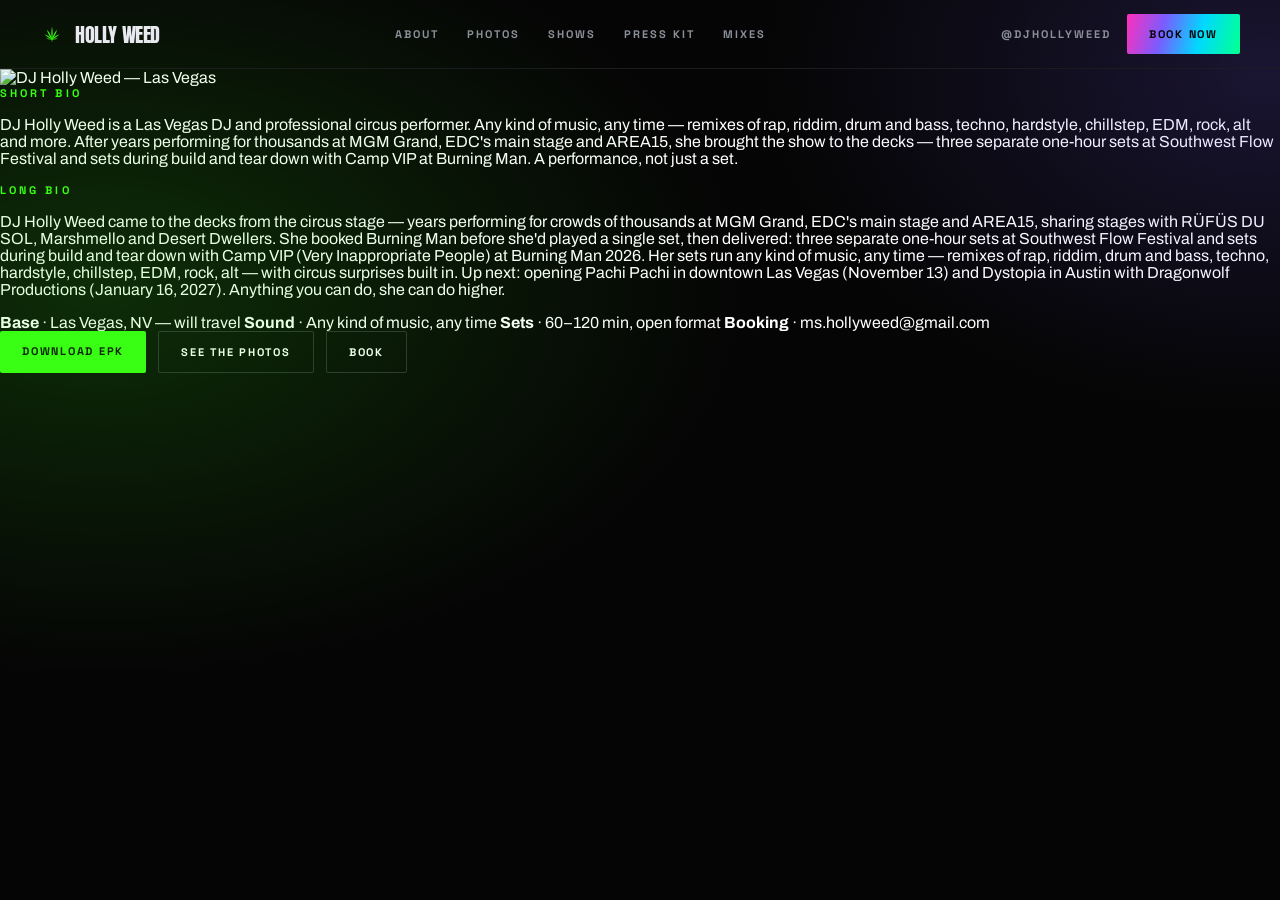
==== about.html @ 9cdce439 "Add files via upload" ====
<!DOCTYPE html>
<html lang="en">
<head>
<meta charset="utf-8">
<title>About — DJ Holly Weed</title>
<meta name="viewport" content="width=device-width,initial-scale=1">
<meta name="description" content="About DJ Holly Weed — Las Vegas DJ and professional circus performer. Any kind of music, any time.">
<meta name="theme-color" content="#050505">
<link rel="icon" type="image/png" href="assets/img/favicon.png">
<link rel="preconnect" href="https://fonts.googleapis.com">
<link rel="preconnect" href="https://fonts.gstatic.com" crossorigin>
<link href="https://fonts.googleapis.com/css2?family=Anton&family=Archivo:wght@400;500;600;700&family=Space+Grotesk:wght@400;500;700&display=swap" rel="stylesheet">
<link rel="stylesheet" href="assets/styles.css?v=6">
</head>
<body>
<div class="screen">

<header>
  <a class="logo" href="index.html" aria-label="DJ Holly Weed">
    <svg viewBox="-100 -110 200 140" width="24" aria-hidden="true"><g fill="currentColor"><path d="M0,10 C7,-22 7,-70 0,-104 C-7,-70 -7,-22 0,10 Z"/><path transform="rotate(28)" d="M0,10 C7,-20 7,-62 0,-92 C-7,-62 -7,-20 0,10 Z"/><path transform="rotate(-28)" d="M0,10 C7,-20 7,-62 0,-92 C-7,-62 -7,-20 0,10 Z"/><path transform="rotate(56)" d="M0,10 C6,-16 6,-50 0,-74 C-6,-50 -6,-16 0,10 Z"/><path transform="rotate(-56)" d="M0,10 C6,-16 6,-50 0,-74 C-6,-50 -6,-16 0,10 Z"/><path transform="rotate(84)" d="M0,10 C5,-12 5,-34 0,-50 C-5,-34 -5,-12 0,10 Z"/><path transform="rotate(-84)" d="M0,10 C5,-12 5,-34 0,-50 C-5,-34 -5,-12 0,10 Z"/><path d="M-2.4,6 L2.4,6 L1.2,28 L-1.2,28 Z"/></g></svg>
    <span>Holly Weed</span>
  </a>
  <nav>
    <a class="navlink active" href="about.html">About</a>
    <a class="navlink" href="photos.html">Photos</a>
    <a class="navlink" href="shows.html">Shows</a>
    <a class="navlink" href="assets/DJHollyWeed-EPK.pdf" download>Press Kit</a>
    <a class="navlink" href="https://soundcloud.com/djhollyweed" target="_blank" rel="noopener">Mixes</a>
  </nav>
  <div class="header-right">
    <span class="label handle">@DJHOLLYWEED</span>
    <a class="btn slick" href="mailto:ms.hollyweed@gmail.com?subject=Booking%20enquiry%20%E2%80%94%20DJ%20Holly%20Weed">Book Now</a>
  </div>
</header>

<div class="about-grid">
  <div class="about-photo">
    <img src="assets/img/live-11.jpg" alt="DJ Holly Weed — Las Vegas">
    <div class="strip"></div>
  </div>
  <div class="about-text">
    <div>
      <div class="eyebrow">Short Bio</div>
      <p>DJ Holly Weed is a Las Vegas DJ and professional circus performer. Any kind of music, any time — remixes of rap, riddim, drum and bass, techno, hardstyle, chillstep, EDM, rock, alt and more. After years performing for thousands at MGM Grand, EDC's main stage and AREA15, she brought the show to the decks — three separate one-hour sets at Southwest Flow Festival and sets during build and tear down with Camp VIP at Burning Man. A performance, not just a set.</p>
    </div>
    <div>
      <div class="eyebrow">Long Bio</div>
      <p>DJ Holly Weed came to the decks from the circus stage — years performing for crowds of thousands at MGM Grand, EDC's main stage and AREA15, sharing stages with RÜFÜS DU SOL, Marshmello and Desert Dwellers. She booked Burning Man before she'd played a single set, then delivered: three separate one-hour sets at Southwest Flow Festival and sets during build and tear down with Camp VIP (Very Inappropriate People) at Burning Man 2026. Her sets run any kind of music, any time — remixes of rap, riddim, drum and bass, techno, hardstyle, chillstep, EDM, rock, alt — with circus surprises built in. Up next: opening Pachi Pachi in downtown Las Vegas (November 13) and Dystopia in Austin with Dragonwolf Productions (January 16, 2027). Anything you can do, she can do higher.</p>
    </div>
    <div class="factline">
      <span class="factchip"><b>Base</b> · Las Vegas, NV — will travel</span>
      <span class="factchip"><b>Sound</b> · Any kind of music, any time</span>
      <span class="factchip"><b>Sets</b> · 60–120 min, open format</span>
      <span class="factchip"><b>Booking</b> · ms.hollyweed@gmail.com</span>
    </div>
    <div class="ctas" style="margin-top:0">
      <a class="btn btn-green" href="assets/DJHollyWeed-EPK.pdf" download>Download EPK</a>
      <a class="btn btn-outline" href="photos.html">See the Photos</a>
      <a class="btn btn-outline" href="mailto:ms.hollyweed@gmail.com?subject=Booking%20enquiry%20%E2%80%94%20DJ%20Holly%20Weed">Book</a>
    </div>
  </div>
</div>

</div>
</body>
</html>
---- assets/styles.css ----
/* DJ HOLLY WEED — one-screen site */
:root{
  --green:#39FF14; --pink:#FF2FB9; --black:#050505; --bone:#E8EAF0;
  --panel:#0A0B0C; --line:#1A1C1F; --border:#2A2D32; --mid:#8A8F98; --body:#9AA0A8;
}
*{box-sizing:border-box}
html,body{margin:0;background:var(--black);color:#fff;font-family:'Archivo',sans-serif;-webkit-font-smoothing:antialiased}
a{color:inherit;text-decoration:none}
img{display:block}
.label{font-family:'Space Grotesk',sans-serif;font-weight:700;letter-spacing:0.18em;text-transform:uppercase;font-size:11px}
.dim{color:var(--mid)}
@keyframes slick{from{background-position:0% 50%}to{background-position:200% 50%}}
.slick{background:linear-gradient(105deg,#FF2FB9,#7A5CFF,#00D8FF,#00FF9D,#39FF14,#FFB300,#FF2FB9);background-size:200% 100%;animation:slick 9s linear infinite;color:var(--black)!important}
.btn{display:inline-block;font-family:'Space Grotesk',sans-serif;font-size:11px;font-weight:700;letter-spacing:0.16em;text-transform:uppercase;padding:13px 22px;border-radius:2px;transition:filter .2s}
.btn:hover{filter:brightness(1.15)}
.btn-green{background:var(--green);color:var(--black)}
.btn-outline{border:1px solid var(--border);color:#fff}
.btn-outline:hover{border-color:var(--green);color:var(--green);filter:none}

.screen{min-height:100svh;display:flex;flex-direction:column;position:relative;overflow:hidden}
.screen::before{content:"";position:absolute;inset:-10% -20% auto;height:120%;background:radial-gradient(55% 55% at 20% 35%, rgba(57,255,20,0.16), transparent 65%),radial-gradient(40% 45% at 85% 15%, rgba(122,92,255,0.18), transparent 70%);pointer-events:none}

header{position:relative;z-index:2;display:flex;align-items:center;justify-content:space-between;gap:16px;padding:14px 40px;border-bottom:1px solid var(--line)}
.logo{display:flex;align-items:center;gap:11px}
.logo svg{color:var(--green);flex:none}
.logo span{font-family:'Anton',sans-serif;font-size:20px;letter-spacing:-0.02em;color:var(--bone);text-transform:uppercase}
nav{display:flex;gap:28px;align-items:center}
.navlink{font-family:'Space Grotesk',sans-serif;font-size:11px;font-weight:700;letter-spacing:0.18em;color:var(--mid);text-transform:uppercase;background:none;border:none;cursor:pointer;padding:0;transition:color .2s}
.navlink:hover{color:var(--green)}
.header-right{display:flex;align-items:center;gap:16px}
.handle{color:var(--mid)}

main{position:relative;z-index:1;flex:1;display:grid;grid-template-columns:1fr minmax(300px,30vw);min-height:0}
.col-left{display:flex;flex-direction:column;justify-content:space-between;gap:12px;padding:22px 40px 12px;min-width:0}
.kicker{display:flex;align-items:center;gap:12px;margin-bottom:14px}
.kicker .dot{width:8px;height:8px;background:var(--pink);border-radius:50%;box-shadow:0 0 12px 3px rgba(255,47,185,0.8)}
.kicker span:last-child{font-family:'Space Grotesk',sans-serif;font-size:11px;font-weight:700;letter-spacing:0.28em;color:var(--pink);text-transform:uppercase}
h1{margin:0;font-weight:400;font-family:'Anton',sans-serif;text-transform:uppercase;letter-spacing:-0.035em;font-size:clamp(54px,7.2vw,104px);line-height:.92}
.h1a{color:var(--bone)}
.h1b{color:var(--green);text-shadow:0 0 60px rgba(57,255,20,0.45)}
.blurb{font-size:14px;line-height:1.5;color:var(--body);max-width:560px;margin:12px 0 0}
.ctas{display:flex;gap:12px;margin-top:18px;flex-wrap:wrap}

.shows-mini{border-top:1px solid var(--line)}
.srow{display:grid;grid-template-columns:86px 1fr 1.2fr 96px;align-items:center;gap:16px;padding:9px 0;border-bottom:1px solid var(--line)}
.tag{font-family:'Space Grotesk',sans-serif;font-size:9px;font-weight:700;letter-spacing:0.2em;text-transform:uppercase;color:var(--mid)}
.tag-pink{color:var(--pink)}
.sname{font-family:'Anton',sans-serif;font-size:19px;letter-spacing:-0.01em;text-transform:uppercase;color:var(--bone);white-space:nowrap;overflow:hidden;text-overflow:ellipsis}
.sloc{font-size:12px;color:var(--mid);white-space:nowrap;overflow:hidden;text-overflow:ellipsis}
.chipb{font-family:'Space Grotesk',sans-serif;font-size:9px;font-weight:700;letter-spacing:0.16em;text-transform:uppercase;text-align:center;padding:6px 0;border-radius:2px;border:1px solid var(--green);color:var(--green)}
.chipb-solid{background:var(--green);color:var(--black);border-color:var(--green)}

.thumbs{display:flex;gap:8px;min-height:0;align-items:stretch}
.thumbs img{height:clamp(120px,19vh,200px);width:auto;border:1px solid #1E2024;min-width:0;object-fit:contain}

.bottombar{display:flex;align-items:center;justify-content:space-between;gap:14px;padding-top:12px;border-top:1px solid var(--line);flex-wrap:wrap}
.socials{display:flex;gap:20px}
.socials a{font-family:'Space Grotesk',sans-serif;font-size:11px;font-weight:700;letter-spacing:0.18em;color:var(--mid);text-transform:uppercase;transition:color .2s}
.socials a:hover{color:var(--green)}

.col-photo{position:relative;border-left:1px solid var(--line);min-height:0}
.col-photo img{width:100%;height:100%;object-fit:cover;object-position:top}
.col-photo .strip{position:absolute;bottom:0;left:0;right:0;height:5px;background:linear-gradient(105deg,#FF2FB9,#7A5CFF,#00D8FF,#00FF9D,#39FF14)}

/* bio modal */
#bio-modal{position:fixed;inset:0;z-index:50;background:rgba(5,5,5,.82);backdrop-filter:blur(6px);display:flex;align-items:center;justify-content:center;padding:24px}
#bio-modal[hidden]{display:none}
.modal-card{position:relative;background:var(--panel);border:1px solid var(--border);border-radius:8px;max-width:720px;max-height:84vh;overflow-y:auto;padding:36px 40px}
.modal-card p{font-size:14px;line-height:1.7;color:var(--body);margin:0}
.eyebrow{font-family:'Space Grotesk',sans-serif;font-size:11px;font-weight:700;letter-spacing:0.28em;color:var(--green);text-transform:uppercase;margin-bottom:10px}
#bio-close{position:absolute;top:14px;right:16px;background:none;border:1px solid var(--border);color:var(--bone);border-radius:2px;padding:6px 10px;cursor:pointer;font-size:13px}
#bio-close:hover{border-color:var(--green);color:var(--green)}

/* mobile: stacks (scrolls on phones, one screen on desktop) */
@media (max-width:980px){
  header{padding:12px 18px}
  .handle{display:none}
  main{grid-template-columns:1fr}
  .col-photo{display:none}
  .col-left{padding:20px 18px 12px;gap:18px}
  .srow{grid-template-columns:70px 1fr 90px;gap:10px}
  .sloc{display:none}
  .thumbs{overflow-x:auto}
  .thumbs img{height:110px;flex:none}
  .bottombar{justify-content:center}
}
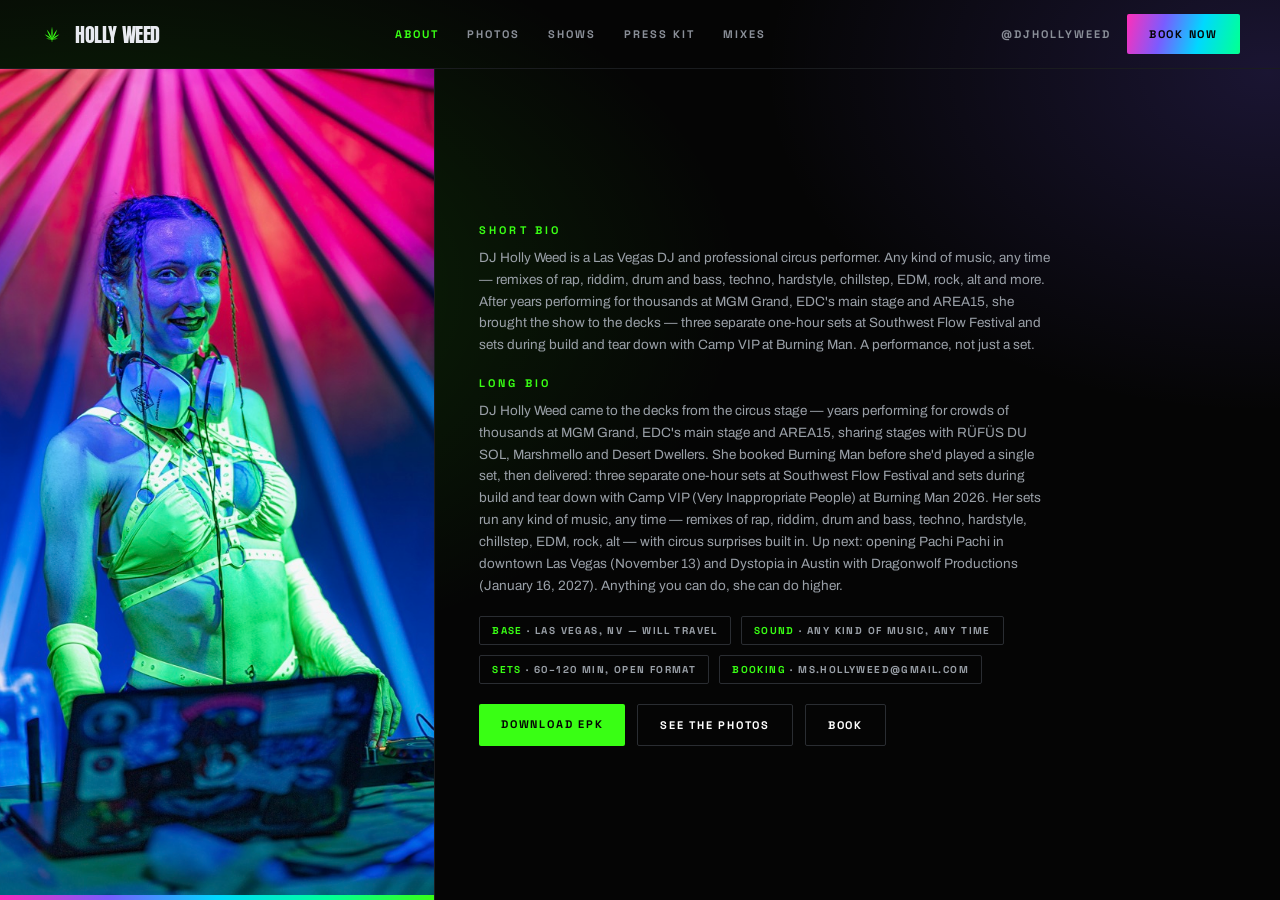
==== commit f72fee3a: "Add files via upload" ====
--- a/about.html
+++ b/about.html
@@ -10,7 +10,7 @@
 <link rel="preconnect" href="https://fonts.googleapis.com">
 <link rel="preconnect" href="https://fonts.gstatic.com" crossorigin>
 <link href="https://fonts.googleapis.com/css2?family=Anton&family=Archivo:wght@400;500;600;700&family=Space+Grotesk:wght@400;500;700&display=swap" rel="stylesheet">
-<link rel="stylesheet" href="assets/styles.css?v=6">
+<link rel="stylesheet" href="assets/styles.css?v=7">
 </head>
 <body>
 <div class="screen">
--- a/assets/styles.css
+++ b/assets/styles.css
@@ -18,6 +18,7 @@
 .btn-outline:hover{border-color:var(--green);color:var(--green);filter:none}
 
 .screen{min-height:100svh;display:flex;flex-direction:column;position:relative;overflow:hidden}
+@media (min-width:981px){.screen{height:100svh}}
 .screen::before{content:"";position:absolute;inset:-10% -20% auto;height:120%;background:radial-gradient(55% 55% at 20% 35%, rgba(57,255,20,0.16), transparent 65%),radial-gradient(40% 45% at 85% 15%, rgba(122,92,255,0.18), transparent 70%);pointer-events:none}
 
 header{position:relative;z-index:2;display:flex;align-items:center;justify-content:space-between;gap:16px;padding:14px 40px;border-bottom:1px solid var(--line)}
@@ -51,7 +52,12 @@
 .chipb-solid{background:var(--green);color:var(--black);border-color:var(--green)}
 
 .thumbs{display:flex;gap:8px;min-height:0;align-items:stretch}
-.thumbs img{height:clamp(120px,19vh,200px);width:auto;border:1px solid #1E2024;min-width:0;object-fit:contain}
+.thumbs a{display:block;min-width:0}
+.thumbs img{height:clamp(150px,24vh,270px);width:auto;border:1px solid #1E2024;min-width:0;object-fit:contain;transition:border-color .2s}
+.thumbs a:hover img{border-color:var(--green)}
+.thumb-more{display:flex!important;flex-direction:column;justify-content:space-between;border:1px dashed var(--border);padding:12px;min-width:84px;font-family:'Space Grotesk',sans-serif;font-size:11px;font-weight:700;letter-spacing:0.18em;text-transform:uppercase;color:var(--mid);transition:all .2s}
+.thumb-more .arr{font-size:18px;color:var(--green)}
+.thumb-more:hover{border-color:var(--green);color:var(--green)}
 
 .bottombar{display:flex;align-items:center;justify-content:space-between;gap:14px;padding-top:12px;border-top:1px solid var(--line);flex-wrap:wrap}
 .socials{display:flex;gap:20px}
@@ -62,14 +68,51 @@
 .col-photo img{width:100%;height:100%;object-fit:cover;object-position:top}
 .col-photo .strip{position:absolute;bottom:0;left:0;right:0;height:5px;background:linear-gradient(105deg,#FF2FB9,#7A5CFF,#00D8FF,#00FF9D,#39FF14)}
 
-/* bio modal */
-#bio-modal{position:fixed;inset:0;z-index:50;background:rgba(5,5,5,.82);backdrop-filter:blur(6px);display:flex;align-items:center;justify-content:center;padding:24px}
-#bio-modal[hidden]{display:none}
-.modal-card{position:relative;background:var(--panel);border:1px solid var(--border);border-radius:8px;max-width:720px;max-height:84vh;overflow-y:auto;padding:36px 40px}
-.modal-card p{font-size:14px;line-height:1.7;color:var(--body);margin:0}
 .eyebrow{font-family:'Space Grotesk',sans-serif;font-size:11px;font-weight:700;letter-spacing:0.28em;color:var(--green);text-transform:uppercase;margin-bottom:10px}
-#bio-close{position:absolute;top:14px;right:16px;background:none;border:1px solid var(--border);color:var(--bone);border-radius:2px;padding:6px 10px;cursor:pointer;font-size:13px}
-#bio-close:hover{border-color:var(--green);color:var(--green)}
+.navlink.active{color:var(--green)}
+
+/* ---------- subpages ---------- */
+.page-head{display:flex;align-items:baseline;gap:20px;padding:18px 40px 14px;border-bottom:1px solid var(--line);position:relative;z-index:1}
+.page-head h2{margin:0;font-family:'Anton',sans-serif;font-weight:400;text-transform:uppercase;letter-spacing:-0.02em;font-size:clamp(34px,4vw,56px);line-height:1;color:var(--bone)}
+.page-head .sub{font-size:13px;color:var(--mid)}
+
+/* photos viewer */
+.viewer{position:relative;z-index:1;flex:1;display:grid;grid-template-columns:72px 1fr 72px;align-items:stretch;min-height:0;padding:14px 24px 0}
+.vbtn{background:none;border:1px solid var(--border);color:var(--bone);font-size:26px;cursor:pointer;border-radius:2px;transition:all .2s;align-self:stretch;margin:10px 0}
+.vbtn:hover{border-color:var(--green);color:var(--green)}
+.vstage{display:flex;flex-direction:column;min-height:0;min-width:0}
+.vstage img{flex:1;min-height:0;width:100%;object-fit:contain}
+.vmeta{display:flex;align-items:center;justify-content:center;gap:14px;padding:10px 0 2px}
+.vmeta .vcap{font-size:13px;color:var(--body)}
+.vmeta .vcount{font-family:'Space Grotesk',sans-serif;font-size:11px;font-weight:700;letter-spacing:0.18em;color:var(--mid)}
+.filmstrip{position:relative;z-index:1;display:flex;gap:6px;justify-content:center;padding:12px 24px;overflow-x:auto}
+.filmstrip img{height:56px;width:auto;border:1px solid #1E2024;cursor:pointer;opacity:.55;transition:all .2s}
+.filmstrip img:hover{opacity:1}
+.filmstrip img.on{opacity:1;border-color:var(--green)}
+
+/* shows page */
+.shows-full{position:relative;z-index:1;flex:1;display:flex;flex-direction:column;justify-content:center;padding:10px 40px;min-height:0}
+.show{display:grid;grid-template-columns:150px 1.1fr 1.3fr 110px;align-items:center;gap:20px;padding:clamp(10px,2.4vh,24px) 0;border-bottom:1px solid var(--line)}
+.show:first-child{border-top:1px solid var(--line)}
+.sdate{font-family:'Anton',sans-serif;font-size:clamp(20px,2.4vw,30px);letter-spacing:0;text-transform:uppercase;line-height:1}
+.sdate small{display:block;font-family:'Space Grotesk',sans-serif;font-size:10px;font-weight:700;letter-spacing:0.22em;color:var(--mid);margin-top:5px}
+.sdate.next{color:var(--pink)}
+.show .sname{font-size:clamp(20px,2.2vw,28px);white-space:normal}
+.show .svenue{font-size:13px;color:var(--body);line-height:1.5}
+.show .svenue b{color:var(--bone);font-weight:600}
+.bookbar{position:relative;z-index:1;display:flex;align-items:center;justify-content:space-between;gap:16px;padding:14px 40px;border-top:1px solid var(--line);flex-wrap:wrap}
+.bookbar .big{font-family:'Anton',sans-serif;font-size:20px;text-transform:uppercase;color:var(--bone)}
+
+/* about page */
+.about-grid{position:relative;z-index:1;flex:1;display:grid;grid-template-columns:minmax(280px,34vw) 1fr;min-height:0}
+.about-photo{border-right:1px solid var(--line);min-height:0;position:relative}
+.about-photo img{width:100%;height:100%;object-fit:cover;object-position:top}
+.about-photo .strip{position:absolute;bottom:0;left:0;right:0;height:5px;background:linear-gradient(105deg,#FF2FB9,#7A5CFF,#00D8FF,#00FF9D,#39FF14)}
+.about-text{padding:clamp(16px,3vh,34px) 44px;display:flex;flex-direction:column;justify-content:center;gap:clamp(12px,2.2vh,22px);min-height:0;overflow-y:auto}
+.about-text p{margin:0;font-size:13.5px;line-height:1.62;color:var(--body);max-width:72ch}
+.factline{display:flex;gap:10px;flex-wrap:wrap}
+.factchip{font-family:'Space Grotesk',sans-serif;font-size:10px;font-weight:700;letter-spacing:0.14em;text-transform:uppercase;border:1px solid var(--border);color:var(--body);padding:7px 12px;border-radius:2px}
+.factchip b{color:var(--green);font-weight:700}
 
 /* mobile: stacks (scrolls on phones, one screen on desktop) */
 @media (max-width:980px){
@@ -81,6 +124,17 @@
   .srow{grid-template-columns:70px 1fr 90px;gap:10px}
   .sloc{display:none}
   .thumbs{overflow-x:auto}
-  .thumbs img{height:110px;flex:none}
+  .thumbs img{height:120px;flex:none}
+  .thumb-more{min-width:70px}
   .bottombar{justify-content:center}
+  nav{gap:14px}
+  .viewer{grid-template-columns:48px 1fr 48px;padding:10px 12px 0}
+  .show{grid-template-columns:96px 1fr 90px;gap:10px}
+  .show .svenue{display:none}
+  .about-grid{grid-template-columns:1fr}
+  .about-photo{display:none}
+  .about-text{padding:20px 18px}
+  .page-head{padding:16px 18px 12px}
+  .shows-full{padding:10px 18px}
+  .bookbar{padding:14px 18px}
 }
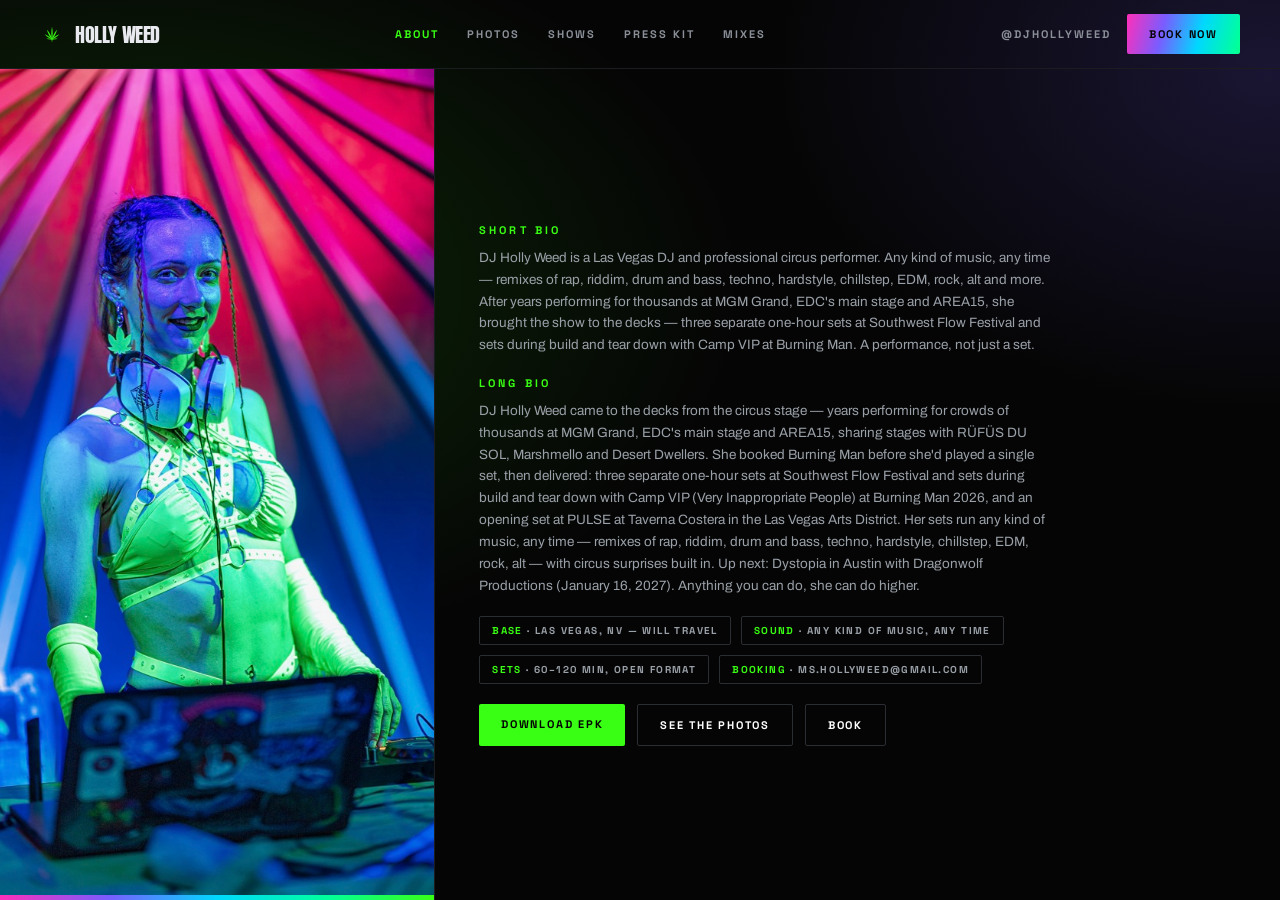
==== commit 4ca04958: "Stage 1 redesign preview (next.html) + PULSE at Taverna Costera gig update" ====
--- a/about.html
+++ b/about.html
@@ -45,7 +45,7 @@
     </div>
     <div>
       <div class="eyebrow">Long Bio</div>
-      <p>DJ Holly Weed came to the decks from the circus stage — years performing for crowds of thousands at MGM Grand, EDC's main stage and AREA15, sharing stages with RÜFÜS DU SOL, Marshmello and Desert Dwellers. She booked Burning Man before she'd played a single set, then delivered: three separate one-hour sets at Southwest Flow Festival and sets during build and tear down with Camp VIP (Very Inappropriate People) at Burning Man 2026. Her sets run any kind of music, any time — remixes of rap, riddim, drum and bass, techno, hardstyle, chillstep, EDM, rock, alt — with circus surprises built in. Up next: opening Pachi Pachi in downtown Las Vegas (November 13) and Dystopia in Austin with Dragonwolf Productions (January 16, 2027). Anything you can do, she can do higher.</p>
+      <p>DJ Holly Weed came to the decks from the circus stage — years performing for crowds of thousands at MGM Grand, EDC's main stage and AREA15, sharing stages with RÜFÜS DU SOL, Marshmello and Desert Dwellers. She booked Burning Man before she'd played a single set, then delivered: three separate one-hour sets at Southwest Flow Festival and sets during build and tear down with Camp VIP (Very Inappropriate People) at Burning Man 2026, and an opening set at PULSE at Taverna Costera in the Las Vegas Arts District. Her sets run any kind of music, any time — remixes of rap, riddim, drum and bass, techno, hardstyle, chillstep, EDM, rock, alt — with circus surprises built in. Up next: Dystopia in Austin with Dragonwolf Productions (January 16, 2027). Anything you can do, she can do higher.</p>
     </div>
     <div class="factline">
       <span class="factchip"><b>Base</b> · Las Vegas, NV — will travel</span>
--- a/assets/styles.css
+++ b/assets/styles.css
@@ -31,12 +31,12 @@
 .header-right{display:flex;align-items:center;gap:16px}
 .handle{color:var(--mid)}
 
-main{position:relative;z-index:1;flex:1;display:grid;grid-template-columns:1fr minmax(300px,30vw);min-height:0}
+main{position:relative;z-index:1;flex:1;display:grid;grid-template-columns:1fr minmax(320px,38vw);min-height:0}
 .col-left{display:flex;flex-direction:column;justify-content:space-between;gap:12px;padding:22px 40px 12px;min-width:0}
 .kicker{display:flex;align-items:center;gap:12px;margin-bottom:14px}
 .kicker .dot{width:8px;height:8px;background:var(--pink);border-radius:50%;box-shadow:0 0 12px 3px rgba(255,47,185,0.8)}
 .kicker span:last-child{font-family:'Space Grotesk',sans-serif;font-size:11px;font-weight:700;letter-spacing:0.28em;color:var(--pink);text-transform:uppercase}
-h1{margin:0;font-weight:400;font-family:'Anton',sans-serif;text-transform:uppercase;letter-spacing:-0.035em;font-size:clamp(54px,7.2vw,104px);line-height:.92}
+h1{margin:0;font-weight:400;font-family:'Anton',sans-serif;text-transform:uppercase;letter-spacing:-0.035em;font-size:clamp(48px,6.4vw,100px);line-height:.92;white-space:nowrap}
 .h1a{color:var(--bone)}
 .h1b{color:var(--green);text-shadow:0 0 60px rgba(57,255,20,0.45)}
 .blurb{font-size:14px;line-height:1.5;color:var(--body);max-width:560px;margin:12px 0 0}
@@ -53,7 +53,7 @@
 
 .thumbs{display:flex;gap:8px;min-height:0;align-items:stretch}
 .thumbs a{display:block;min-width:0}
-.thumbs img{height:clamp(150px,24vh,270px);width:auto;border:1px solid #1E2024;min-width:0;object-fit:contain;transition:border-color .2s}
+.thumbs img{height:clamp(170px,26vh,300px);width:auto;border:1px solid #1E2024;min-width:0;object-fit:contain;transition:border-color .2s}
 .thumbs a:hover img{border-color:var(--green)}
 .thumb-more{display:flex!important;flex-direction:column;justify-content:space-between;border:1px dashed var(--border);padding:12px;min-width:84px;font-family:'Space Grotesk',sans-serif;font-size:11px;font-weight:700;letter-spacing:0.18em;text-transform:uppercase;color:var(--mid);transition:all .2s}
 .thumb-more .arr{font-size:18px;color:var(--green)}
@@ -102,6 +102,8 @@
 .show .svenue b{color:var(--bone);font-weight:600}
 .bookbar{position:relative;z-index:1;display:flex;align-items:center;justify-content:space-between;gap:16px;padding:14px 40px;border-top:1px solid var(--line);flex-wrap:wrap}
 .bookbar .big{font-family:'Anton',sans-serif;font-size:20px;text-transform:uppercase;color:var(--bone)}
+.evlink{display:inline-block;margin-top:5px;font-family:'Space Grotesk',sans-serif;font-size:10.5px;font-weight:700;letter-spacing:0.14em;text-transform:uppercase;color:var(--green);border-bottom:1px solid rgba(57,255,20,.4);padding-bottom:1px;transition:border-color .2s}
+.evlink:hover{border-color:var(--green)}
 
 /* about page */
 .about-grid{position:relative;z-index:1;flex:1;display:grid;grid-template-columns:minmax(280px,34vw) 1fr;min-height:0}
@@ -114,27 +116,41 @@
 .factchip{font-family:'Space Grotesk',sans-serif;font-size:10px;font-weight:700;letter-spacing:0.14em;text-transform:uppercase;border:1px solid var(--border);color:var(--body);padding:7px 12px;border-radius:2px}
 .factchip b{color:var(--green);font-weight:700}
 
-/* mobile: stacks (scrolls on phones, one screen on desktop) */
+/* mobile: stacks and scrolls — photos stay front and center */
 @media (max-width:980px){
-  header{padding:12px 18px}
+  header{padding:12px 16px;flex-wrap:wrap;row-gap:10px}
   .handle{display:none}
-  main{grid-template-columns:1fr}
-  .col-photo{display:none}
-  .col-left{padding:20px 18px 12px;gap:18px}
-  .srow{grid-template-columns:70px 1fr 90px;gap:10px}
-  .sloc{display:none}
-  .thumbs{overflow-x:auto}
-  .thumbs img{height:120px;flex:none}
-  .thumb-more{min-width:70px}
+  nav{gap:13px;flex-wrap:wrap}
+  .navlink{font-size:10px;letter-spacing:0.14em}
+  .btn{padding:11px 15px;font-size:10px}
+  h1{font-size:clamp(44px,13.5vw,72px);white-space:normal}
+  main{display:flex;flex-direction:column}
+  .col-left{padding:20px 16px 16px;gap:18px}
+  .col-photo{order:-1;border-left:none;border-bottom:1px solid var(--line)}
+  .col-photo img{width:100%;height:auto}
+  .srow{grid-template-columns:58px 1fr 84px;gap:4px 10px}
+  .srow .tag{grid-column:1;grid-row:1}
+  .srow .sname{grid-column:2;grid-row:1;white-space:normal;font-size:17px}
+  .srow .sloc{grid-column:2;grid-row:2;white-space:normal}
+  .srow .chipb{grid-column:3;grid-row:1}
+  .thumbs{display:grid;grid-template-columns:1fr 1fr;gap:8px}
+  .thumbs a{min-width:0}
+  .thumbs img{width:100%;height:auto;max-height:none}
+  .thumb-more{min-height:110px}
   .bottombar{justify-content:center}
-  nav{gap:14px}
-  .viewer{grid-template-columns:48px 1fr 48px;padding:10px 12px 0}
-  .show{grid-template-columns:96px 1fr 90px;gap:10px}
-  .show .svenue{display:none}
+  .viewer{grid-template-columns:42px 1fr 42px;padding:10px 8px 0}
+  .vstage img{flex:none;height:52svh}
+  .vmeta{flex-wrap:wrap;gap:8px}
+  .page-head{padding:16px 16px 12px;flex-direction:column;align-items:flex-start;gap:4px}
+  .shows-full{padding:10px 16px}
+  .show{grid-template-columns:78px 1fr 80px;gap:4px 10px}
+  .show .sdate{grid-column:1;grid-row:1/3}
+  .show .sname{grid-column:2;grid-row:1;font-size:19px}
+  .show .svenue{grid-column:2;grid-row:2;font-size:12px}
+  .show .chipb{grid-column:3;grid-row:1}
+  .bookbar{padding:14px 16px;justify-content:center;text-align:center}
   .about-grid{grid-template-columns:1fr}
-  .about-photo{display:none}
-  .about-text{padding:20px 18px}
-  .page-head{padding:16px 18px 12px}
-  .shows-full{padding:10px 18px}
-  .bookbar{padding:14px 18px}
+  .about-photo{border-right:none;border-bottom:1px solid var(--line)}
+  .about-photo img{height:auto}
+  .about-text{padding:20px 16px}
 }
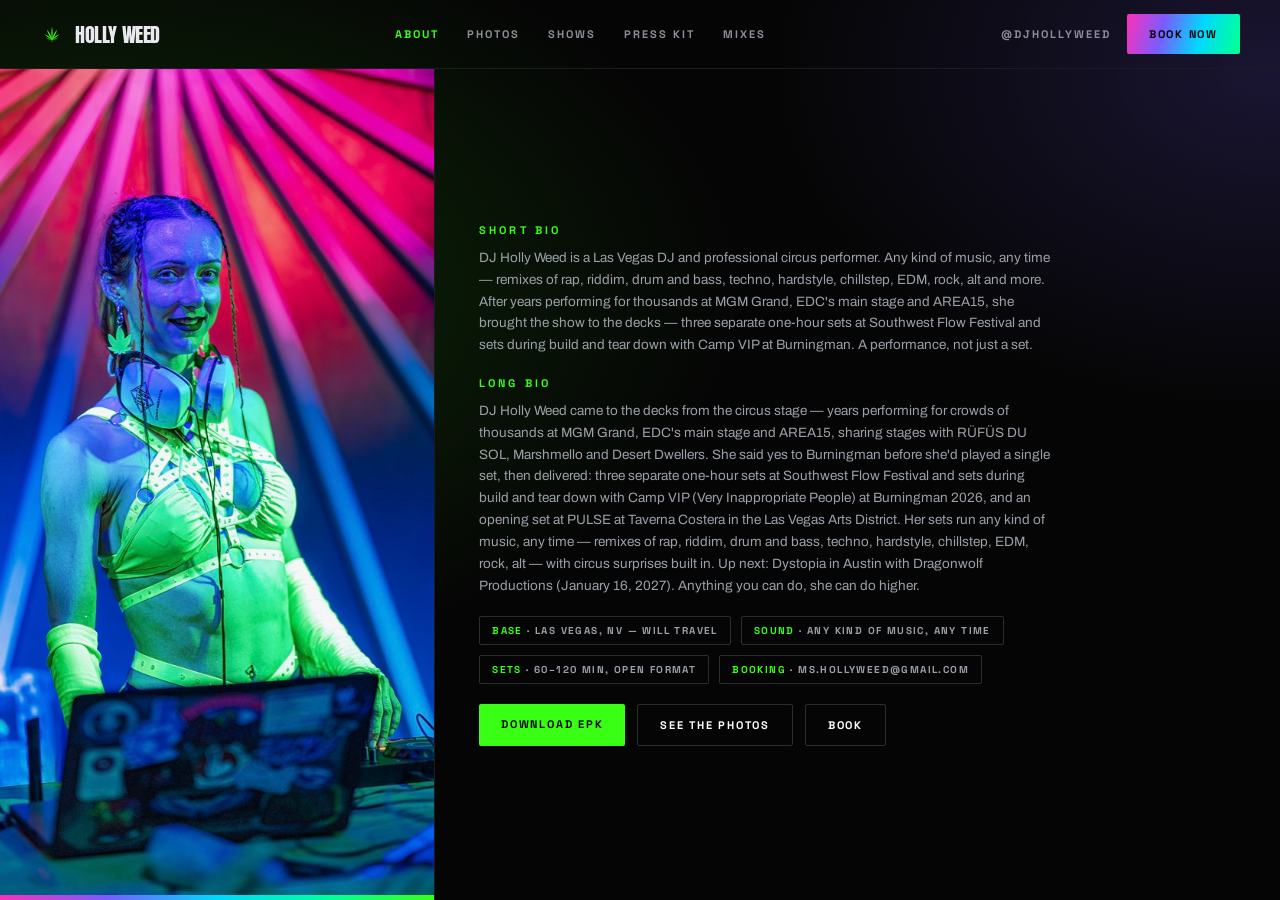
==== commit 3d2279bc: "Hero copy v2 (circus+fire), Burningman one word, playlist tiles (Trappin/SwanBlend), new SWFF galler" ====
--- a/about.html
+++ b/about.html
@@ -41,11 +41,11 @@
   <div class="about-text">
     <div>
       <div class="eyebrow">Short Bio</div>
-      <p>DJ Holly Weed is a Las Vegas DJ and professional circus performer. Any kind of music, any time — remixes of rap, riddim, drum and bass, techno, hardstyle, chillstep, EDM, rock, alt and more. After years performing for thousands at MGM Grand, EDC's main stage and AREA15, she brought the show to the decks — three separate one-hour sets at Southwest Flow Festival and sets during build and tear down with Camp VIP at Burning Man. A performance, not just a set.</p>
+      <p>DJ Holly Weed is a Las Vegas DJ and professional circus performer. Any kind of music, any time — remixes of rap, riddim, drum and bass, techno, hardstyle, chillstep, EDM, rock, alt and more. After years performing for thousands at MGM Grand, EDC's main stage and AREA15, she brought the show to the decks — three separate one-hour sets at Southwest Flow Festival and sets during build and tear down with Camp VIP at Burningman. A performance, not just a set.</p>
     </div>
     <div>
       <div class="eyebrow">Long Bio</div>
-      <p>DJ Holly Weed came to the decks from the circus stage — years performing for crowds of thousands at MGM Grand, EDC's main stage and AREA15, sharing stages with RÜFÜS DU SOL, Marshmello and Desert Dwellers. She booked Burning Man before she'd played a single set, then delivered: three separate one-hour sets at Southwest Flow Festival and sets during build and tear down with Camp VIP (Very Inappropriate People) at Burning Man 2026, and an opening set at PULSE at Taverna Costera in the Las Vegas Arts District. Her sets run any kind of music, any time — remixes of rap, riddim, drum and bass, techno, hardstyle, chillstep, EDM, rock, alt — with circus surprises built in. Up next: Dystopia in Austin with Dragonwolf Productions (January 16, 2027). Anything you can do, she can do higher.</p>
+      <p>DJ Holly Weed came to the decks from the circus stage — years performing for crowds of thousands at MGM Grand, EDC's main stage and AREA15, sharing stages with RÜFÜS DU SOL, Marshmello and Desert Dwellers. She said yes to Burningman before she'd played a single set, then delivered: three separate one-hour sets at Southwest Flow Festival and sets during build and tear down with Camp VIP (Very Inappropriate People) at Burningman 2026, and an opening set at PULSE at Taverna Costera in the Las Vegas Arts District. Her sets run any kind of music, any time — remixes of rap, riddim, drum and bass, techno, hardstyle, chillstep, EDM, rock, alt — with circus surprises built in. Up next: Dystopia in Austin with Dragonwolf Productions (January 16, 2027). Anything you can do, she can do higher.</p>
     </div>
     <div class="factline">
       <span class="factchip"><b>Base</b> · Las Vegas, NV — will travel</span>
